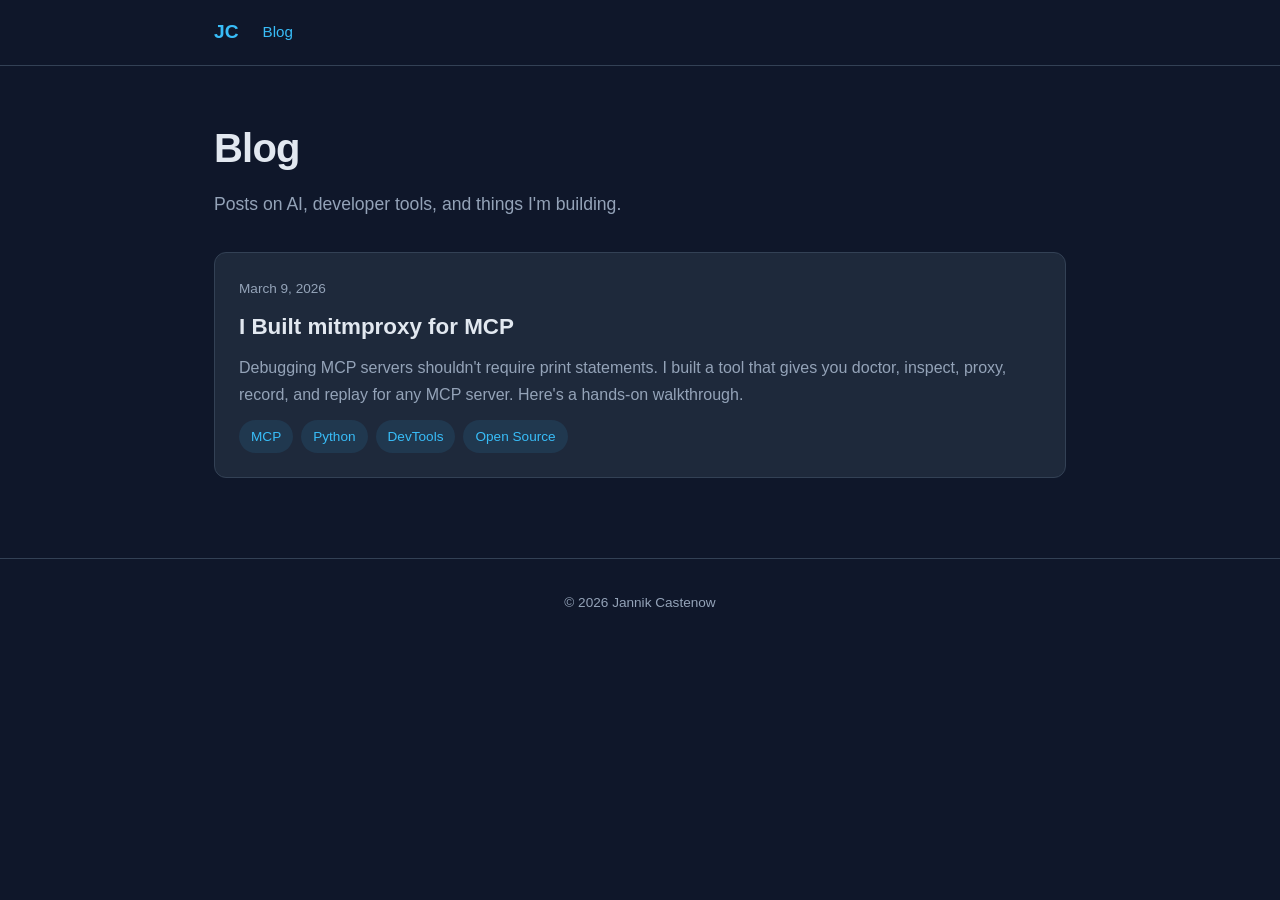
==== blog/index.html @ 8be2fc2b "Add blog with mcptools launch post, add mcptools to projects - Create /blog/ with index and first po" ====
<!DOCTYPE html>
<html lang="en">
<head>
  <meta charset="UTF-8">
  <meta name="viewport" content="width=device-width, initial-scale=1.0">
  <title>Blog - Dr. Jannik Castenow</title>
  <meta name="description" content="Blog posts by Dr. Jannik Castenow on AI, developer tools, and data science.">
  <meta name="theme-color" content="#0f172a">
  <meta name="referrer" content="strict-origin-when-cross-origin">
  <link rel="icon" href="data:image/svg+xml,<svg xmlns='http://www.w3.org/2000/svg' viewBox='0 0 100 100'><rect fill='%230f172a' width='100' height='100' rx='12'/><text x='50' y='68' font-family='system-ui,sans-serif' font-size='44' font-weight='700' fill='%2338bdf8' text-anchor='middle'>JC</text></svg>">
  <link rel="canonical" href="https://jannik-cas.github.io/blog/">
  <link rel="stylesheet" href="../style.css">
  <link rel="stylesheet" href="../blog.css">
</head>
<body>
  <a href="#main" class="skip-link">Skip to main content</a>

  <nav class="blog-nav">
    <div class="container">
      <a href="/" class="blog-nav-home">JC</a>
      <a href="/blog/" class="blog-nav-link active">Blog</a>
    </div>
  </nav>

  <header class="blog-header">
    <div class="container">
      <h1>Blog</h1>
      <p class="blog-header-sub">Posts on AI, developer tools, and things I'm building.</p>
    </div>
  </header>

  <main id="main" class="container">
    <div class="post-list">
      <a href="mcptools-mitmproxy-for-mcp.html" class="card post-card">
        <time class="post-date">March 9, 2026</time>
        <h2 class="post-title">I Built mitmproxy for MCP</h2>
        <p class="post-excerpt">Debugging MCP servers shouldn't require print statements. I built a tool that gives you doctor, inspect, proxy, record, and replay for any MCP server. Here's a hands-on walkthrough.</p>
        <ul class="tag-list post-tags">
          <li>MCP</li>
          <li>Python</li>
          <li>DevTools</li>
          <li>Open Source</li>
        </ul>
      </a>
    </div>
  </main>

  <footer class="footer">
    <div class="container">
      <p>&copy; 2026 Jannik Castenow</p>
    </div>
  </footer>
</body>
</html>
---- style.css ----
html {
  scroll-behavior: smooth;
}

*,
*::before,
*::after {
  box-sizing: border-box;
  margin: 0;
  padding: 0;
}

::selection {
  background-color: var(--color-accent);
  color: var(--color-bg);
}

:root {
  --color-bg: #0f172a;
  --color-surface: #1e293b;
  --color-surface-hover: #334155;
  --color-border: #334155;
  --color-text: #e2e8f0;
  --color-text-muted: #94a3b8;
  --color-accent: #38bdf8;
  --color-accent-soft: rgba(56, 189, 248, 0.1);
  --radius: 12px;
  --container-width: 900px;
}

body {
  font-family: -apple-system, BlinkMacSystemFont, "Segoe UI", Roboto, Oxygen,
    Ubuntu, Cantarell, sans-serif;
  background-color: var(--color-bg);
  color: var(--color-text);
  line-height: 1.7;
  -webkit-font-smoothing: antialiased;
  -moz-osx-font-smoothing: grayscale;
}

a {
  color: var(--color-accent);
  text-decoration: none;
}

a:hover,
a:focus-visible {
  text-decoration: underline;
}

.container {
  max-width: var(--container-width);
  margin: 0 auto;
  padding: 0 1.5rem;
}

/* Hero */

.hero {
  padding: 5rem 0 3rem;
  text-align: center;
  background: radial-gradient(ellipse at 50% 0%, rgba(56,189,248,0.08) 0%, transparent 60%);
}

.avatar {
  width: 150px;
  height: 150px;
  border-radius: 50%;
  object-fit: cover;
  border: 3px solid var(--color-border);
  margin-bottom: 1.25rem;
}

.hero h1 {
  font-size: 2.75rem;
  font-weight: 700;
  letter-spacing: -0.02em;
  margin-bottom: 0.5rem;
}

.subtitle {
  font-size: 1.2rem;
  color: var(--color-text-muted);
}

.subtitle a {
  color: var(--color-accent);
  text-decoration: none;
}

.subtitle a:hover {
  text-decoration: underline;
}

.tagline {
  margin-top: 0.5rem;
  font-size: 1.05rem;
  color: var(--color-text-muted);
  font-style: italic;
}

.social-links {
  display: flex;
  justify-content: center;
  flex-wrap: wrap;
  gap: 0.75rem;
  margin-top: 1.5rem;
}

.social-links a {
  display: inline-flex;
  align-items: center;
  gap: 0.4rem;
  color: var(--color-text-muted);
  text-decoration: none;
  font-size: 0.95rem;
  padding: 0.5rem 1rem;
  border: 1px solid var(--color-border);
  border-radius: var(--radius);
  transition: color 0.2s, border-color 0.2s, background-color 0.2s;
}

.social-links a:hover,
.social-links a:focus-visible {
  color: var(--color-accent);
  border-color: var(--color-accent);
  background-color: var(--color-accent-soft);
}

.social-links a:focus-visible {
  outline: 2px solid var(--color-accent);
  outline-offset: 2px;
}

/* Sections */

.section {
  margin-bottom: 3rem;
  padding-top: 2rem;
  border-top: 1px solid var(--color-border);
  animation: fadeInUp 0.4s ease-out both;
}

.section h2 {
  font-size: 1.5rem;
  font-weight: 600;
  margin-bottom: 1.25rem;
  color: var(--color-text);
}

/* Cards */

.card {
  background-color: var(--color-surface);
  border: 1px solid var(--color-border);
  border-radius: var(--radius);
  padding: 1.5rem;
  transition: border-color 0.2s, transform 0.2s, box-shadow 0.2s;
}

.card:hover {
  border-color: var(--color-accent);
  transform: translateY(-2px);
  box-shadow: 0 4px 12px rgba(0,0,0,0.25);
}

.card h3 {
  font-size: 1.1rem;
  font-weight: 600;
  margin-bottom: 0.75rem;
  color: var(--color-accent);
}

.card p {
  color: var(--color-text-muted);
  line-height: 1.7;
}

.card p + p {
  margin-top: 0.75rem;
}

.card .education-institution {
  font-weight: 500;
  color: var(--color-text);
  margin-bottom: 0.75rem;
}

.dissertation-link {
  margin-top: 0.75rem;
  font-size: 0.95rem;
}

.dissertation-link a {
  color: var(--color-accent);
  text-decoration: none;
}

.dissertation-link a:hover,
.dissertation-link a:focus-visible {
  text-decoration: underline;
}

.card-grid {
  display: grid;
  grid-template-columns: repeat(auto-fill, minmax(260px, 1fr));
  gap: 1rem;
}

/* Tags */

.tag-list {
  display: flex;
  flex-wrap: wrap;
  gap: 0.5rem;
  list-style: none;
}

.tag-list li {
  background-color: var(--color-accent-soft);
  color: var(--color-accent);
  font-size: 0.85rem;
  font-weight: 500;
  padding: 0.3rem 0.75rem;
  border-radius: 9999px;
  white-space: nowrap;
  transition: transform 0.2s, background-color 0.2s;
}

.tag-list li:hover {
  transform: scale(1.05);
  background-color: rgba(56,189,248,0.2);
}

/* Project cards */

.project-link {
  display: flex;
  flex-direction: column;
  text-decoration: none;
  color: inherit;
  cursor: pointer;
}

.project-link p {
  flex: 1;
}

.project-link:hover h3,
.project-link:focus-visible h3 {
  text-decoration: underline;
}

.project-meta {
  margin-top: auto;
  padding-top: 0.75rem;
}

/* Publications */

.publication-list {
  display: flex;
  flex-direction: column;
  gap: 1rem;
  list-style: none;
  padding-left: 0;
}

.publication-list .card {
  padding: 1.25rem 1.5rem;
}

.publication.card:hover {
  transform: none;
  box-shadow: none;
}

.publication-title {
  font-weight: 600;
  margin-bottom: 0.25rem;
  color: var(--color-text);
}

.publication-title a {
  color: var(--color-accent);
  text-decoration: none;
}

.publication-title a:hover,
.publication-title a:focus-visible {
  text-decoration: underline;
}

.publication-authors {
  font-size: 0.9rem;
  color: var(--color-text-muted);
  margin-bottom: 0.15rem;
}

.publication-venue {
  font-size: 0.9rem;
  color: var(--color-text-muted);
  font-style: italic;
}

/* Timeline (Experience) */

.timeline {
  display: flex;
  flex-direction: column;
  gap: 1rem;
}

.timeline-entry {
  border-left: 3px solid var(--color-accent);
}

.timeline-header {
  display: flex;
  justify-content: space-between;
  align-items: baseline;
  flex-wrap: wrap;
  gap: 0.5rem;
}

.timeline-date {
  font-size: 0.85rem;
  color: var(--color-text-muted);
  white-space: nowrap;
}

.timeline-org {
  font-weight: 500;
  color: var(--color-text);
  margin-bottom: 0.5rem;
}

.timeline-org a {
  color: var(--color-accent);
  text-decoration: none;
}

.timeline-org a:hover,
.timeline-org a:focus-visible {
  text-decoration: underline;
}

/* Conference Talks */

.talks-intro {
  margin-bottom: 0.75rem;
}

.talk-list {
  list-style: none;
  display: grid;
  grid-template-columns: repeat(auto-fill, minmax(240px, 1fr));
  gap: 0.4rem 1.5rem;
}

.talk-list li {
  color: var(--color-text-muted);
  font-size: 0.95rem;
  padding: 0.2rem 0;
}

.talk-list li strong {
  color: var(--color-text);
}

/* Certifications */

.cert-link {
  display: block;
  text-decoration: none;
  color: inherit;
  cursor: pointer;
}

.cert-link:hover h3,
.cert-link:focus-visible h3 {
  text-decoration: underline;
}

.cert-link:focus-visible {
  outline: 2px solid var(--color-accent);
  outline-offset: 2px;
}

/* Contact */

.contact-card p {
  margin-bottom: 1rem;
}

.contact-links {
  display: flex;
  flex-wrap: wrap;
  gap: 0.75rem;
}

.contact-link {
  display: inline-flex;
  align-items: center;
  gap: 0.5rem;
  color: var(--color-text-muted);
  text-decoration: none;
  font-size: 0.95rem;
  padding: 0.5rem 1rem;
  border: 1px solid var(--color-border);
  border-radius: var(--radius);
  transition: color 0.2s, border-color 0.2s, background-color 0.2s;
}

.contact-link:hover,
.contact-link:focus-visible {
  color: var(--color-accent);
  border-color: var(--color-accent);
  background-color: var(--color-accent-soft);
}

.contact-link:focus-visible {
  outline: 2px solid var(--color-accent);
  outline-offset: 2px;
}

/* Footer */

.footer {
  margin-top: 2rem;
  padding: 2rem 0;
  text-align: center;
  color: var(--color-text-muted);
  font-size: 0.85rem;
  border-top: 1px solid var(--color-border);
}

/* Skip link */

.skip-link {
  position: absolute;
  top: -100%;
  left: 1rem;
  background-color: var(--color-accent);
  color: var(--color-bg);
  padding: 0.5rem 1rem;
  border-radius: var(--radius);
  font-weight: 600;
  text-decoration: none;
  z-index: 100;
}

.skip-link:focus {
  top: 1rem;
}

/* Focus-visible states */

.subtitle a:focus-visible,
.dissertation-link a:focus-visible,
.publication-title a:focus-visible,
.project-link:focus-visible {
  outline: 2px solid var(--color-accent);
  outline-offset: 2px;
}

/* Animations */

@keyframes fadeInUp {
  from {
    opacity: 0;
    transform: translateY(12px);
  }
  to {
    opacity: 1;
    transform: translateY(0);
  }
}

@media (prefers-reduced-motion: reduce) {
  *,
  *::before,
  *::after {
    animation-duration: 0.01ms !important;
    animation-iteration-count: 1 !important;
    transition-duration: 0.01ms !important;
  }

  html {
    scroll-behavior: auto;
  }
}

/* Responsive */

@media (max-width: 600px) {
  .hero {
    padding: 3rem 0 2rem;
  }

  .hero h1 {
    font-size: 2rem;
  }

  .card-grid {
    grid-template-columns: 1fr;
  }
}
---- blog.css ----
/* Blog navigation */

.blog-nav {
  padding: 1rem 0;
  border-bottom: 1px solid var(--color-border);
}

.blog-nav .container {
  display: flex;
  align-items: center;
  gap: 1.5rem;
}

.blog-nav-home {
  font-weight: 700;
  font-size: 1.2rem;
  color: var(--color-accent);
  text-decoration: none;
}

.blog-nav-home:hover {
  text-decoration: none;
  opacity: 0.8;
}

.blog-nav-link {
  color: var(--color-text-muted);
  text-decoration: none;
  font-size: 0.95rem;
  transition: color 0.2s;
}

.blog-nav-link:hover,
.blog-nav-link.active {
  color: var(--color-accent);
}

/* Blog header */

.blog-header {
  padding: 3rem 0 2rem;
}

.blog-header h1 {
  font-size: 2.5rem;
  font-weight: 700;
  letter-spacing: -0.02em;
  margin-bottom: 0.5rem;
}

.blog-header-sub {
  color: var(--color-text-muted);
  font-size: 1.1rem;
}

/* Post list */

.post-list {
  display: flex;
  flex-direction: column;
  gap: 1rem;
  padding-bottom: 3rem;
}

.post-card {
  display: block;
  text-decoration: none;
  color: inherit;
  cursor: pointer;
}

.post-card:hover {
  text-decoration: none;
}

.post-card:hover .post-title {
  color: var(--color-accent);
}

.post-date {
  font-size: 0.85rem;
  color: var(--color-text-muted);
  display: block;
  margin-bottom: 0.5rem;
}

.post-title {
  font-size: 1.4rem;
  font-weight: 600;
  color: var(--color-text);
  margin-bottom: 0.5rem;
  transition: color 0.2s;
}

.post-excerpt {
  color: var(--color-text-muted);
  line-height: 1.7;
  margin-bottom: 0.75rem;
}

.post-tags {
  margin-top: auto;
}

/* Article styles */

.article-header {
  padding: 3rem 0 1rem;
}

.article-header h1 {
  font-size: 2.2rem;
  font-weight: 700;
  letter-spacing: -0.02em;
  line-height: 1.3;
  margin-bottom: 1rem;
}

.article-meta {
  color: var(--color-text-muted);
  font-size: 0.95rem;
  display: flex;
  align-items: center;
  gap: 1rem;
  flex-wrap: wrap;
}

.article-meta a {
  color: var(--color-accent);
}

/* Article body */

.article {
  padding-bottom: 4rem;
}

.article h2 {
  font-size: 1.5rem;
  font-weight: 600;
  margin-top: 2.5rem;
  margin-bottom: 1rem;
  padding-top: 1.5rem;
  border-top: 1px solid var(--color-border);
  color: var(--color-text);
}

.article h2:first-child {
  border-top: none;
  padding-top: 0;
  margin-top: 1.5rem;
}

.article h3 {
  font-size: 1.2rem;
  font-weight: 600;
  margin-top: 1.5rem;
  margin-bottom: 0.75rem;
  color: var(--color-accent);
}

.article p {
  margin-bottom: 1rem;
  color: var(--color-text);
  line-height: 1.8;
}

.article strong {
  color: var(--color-text);
  font-weight: 600;
}

.article ul,
.article ol {
  margin-bottom: 1rem;
  padding-left: 1.5rem;
  color: var(--color-text);
}

.article li {
  margin-bottom: 0.4rem;
  line-height: 1.7;
}

/* Code blocks */

.article pre {
  background-color: var(--color-surface);
  border: 1px solid var(--color-border);
  border-radius: var(--radius);
  padding: 1.25rem 1.5rem;
  overflow-x: auto;
  margin-bottom: 1.25rem;
  font-family: 'SF Mono', 'Fira Code', 'Fira Mono', Menlo, Consolas, monospace;
  font-size: 0.88rem;
  line-height: 1.6;
  color: var(--color-text);
}

.article code {
  font-family: 'SF Mono', 'Fira Code', 'Fira Mono', Menlo, Consolas, monospace;
  font-size: 0.88em;
}

.article p code,
.article li code {
  background-color: var(--color-surface);
  border: 1px solid var(--color-border);
  border-radius: 6px;
  padding: 0.15em 0.4em;
  color: var(--color-accent);
}

/* Terminal output styling */

.terminal {
  position: relative;
}

.terminal::before {
  content: attr(data-title);
  display: block;
  background-color: var(--color-border);
  color: var(--color-text-muted);
  font-size: 0.78rem;
  padding: 0.4rem 1rem;
  border-radius: var(--radius) var(--radius) 0 0;
  margin: 0 -1.5rem -0.25rem;
  padding-left: 1.5rem;
  margin-top: -1.25rem;
  margin-bottom: 1rem;
}

/* Accent text in code */

.code-green { color: #4ade80; }
.code-red { color: #f87171; }
.code-yellow { color: #fbbf24; }
.code-cyan { color: #22d3ee; }
.code-blue { color: #60a5fa; }
.code-dim { color: var(--color-text-muted); }
.code-bold { font-weight: 700; }

/* Callout boxes */

.callout {
  background-color: var(--color-accent-soft);
  border: 1px solid rgba(56, 189, 248, 0.3);
  border-left: 4px solid var(--color-accent);
  border-radius: var(--radius);
  padding: 1rem 1.25rem;
  margin-bottom: 1.25rem;
}

.callout p {
  margin-bottom: 0;
  color: var(--color-text);
}

.callout code {
  background: transparent;
  border: none;
  padding: 0;
}

/* Diagram blocks */

.diagram {
  text-align: center;
  font-family: 'SF Mono', 'Fira Code', 'Fira Mono', Menlo, Consolas, monospace;
  font-size: 0.9rem;
  line-height: 1.5;
  color: var(--color-text-muted);
  margin-bottom: 1.25rem;
}

/* Article footer */

.article-footer {
  border-top: 1px solid var(--color-border);
  padding-top: 2rem;
  margin-top: 2rem;
}

.article-footer p {
  color: var(--color-text-muted);
  font-size: 0.95rem;
}

.article-cta {
  display: inline-flex;
  align-items: center;
  gap: 0.5rem;
  background-color: var(--color-accent);
  color: var(--color-bg);
  font-weight: 600;
  padding: 0.75rem 1.5rem;
  border-radius: var(--radius);
  text-decoration: none;
  margin-top: 1rem;
  margin-bottom: 1rem;
  transition: opacity 0.2s, transform 0.2s;
}

.article-cta:hover {
  opacity: 0.9;
  transform: translateY(-1px);
  text-decoration: none;
  color: var(--color-bg);
}

/* Responsive */

@media (max-width: 600px) {
  .article-header h1 {
    font-size: 1.6rem;
  }

  .article pre {
    font-size: 0.8rem;
    padding: 1rem;
  }

  .blog-header h1 {
    font-size: 2rem;
  }
}
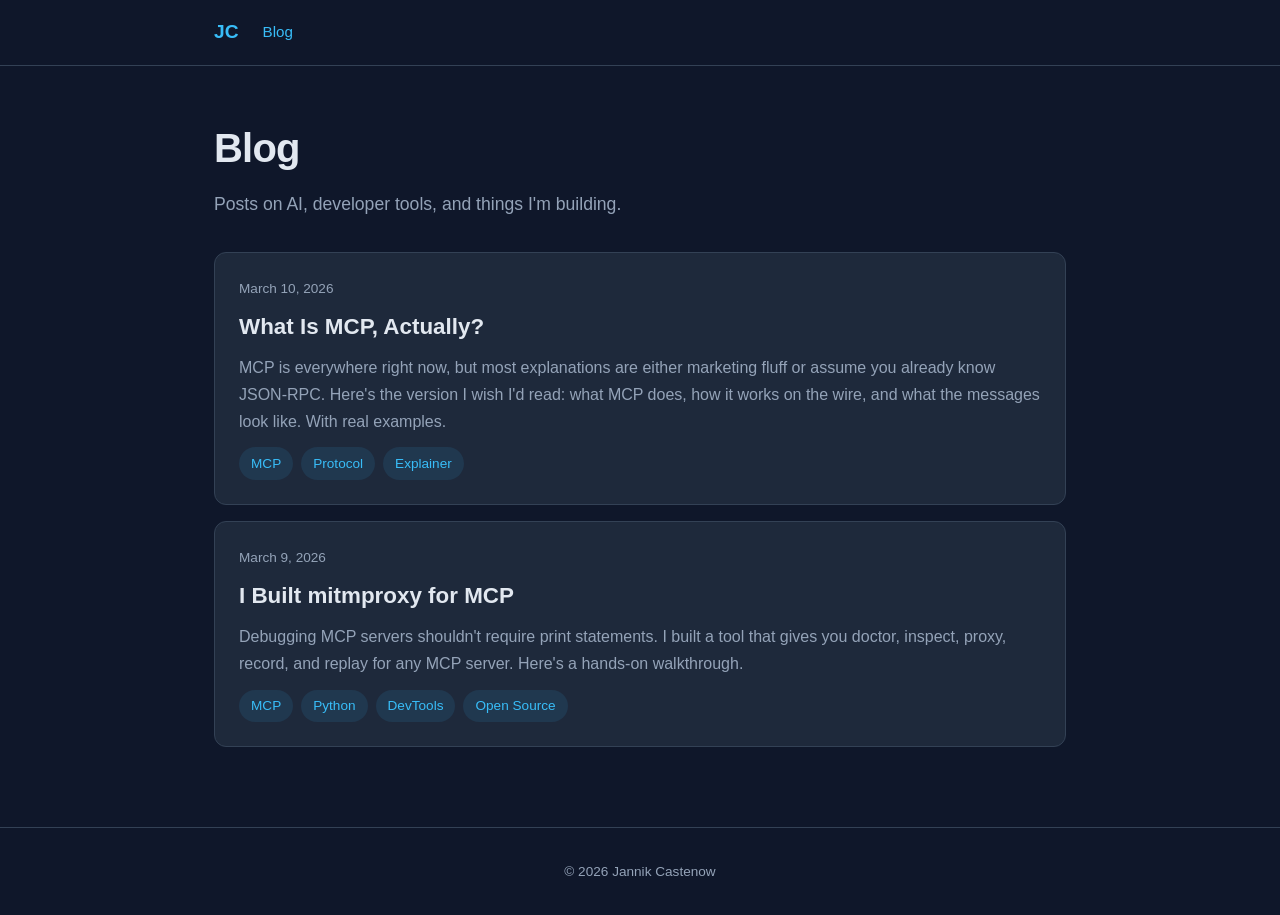
==== commit 9ac2f61e: "Add blog post: What Is MCP, Actually? Hands-on explainer covering MCP protocol, JSON-RPC messages, s" ====
--- a/blog/index.html
+++ b/blog/index.html
@@ -31,6 +31,16 @@
 
   <main id="main" class="container">
     <div class="post-list">
+      <a href="what-is-mcp.html" class="card post-card">
+        <time class="post-date">March 10, 2026</time>
+        <h2 class="post-title">What Is MCP, Actually?</h2>
+        <p class="post-excerpt">MCP is everywhere right now, but most explanations are either marketing fluff or assume you already know JSON-RPC. Here's the version I wish I'd read: what MCP does, how it works on the wire, and what the messages look like. With real examples.</p>
+        <ul class="tag-list post-tags">
+          <li>MCP</li>
+          <li>Protocol</li>
+          <li>Explainer</li>
+        </ul>
+      </a>
       <a href="mcptools-mitmproxy-for-mcp.html" class="card post-card">
         <time class="post-date">March 9, 2026</time>
         <h2 class="post-title">I Built mitmproxy for MCP</h2>
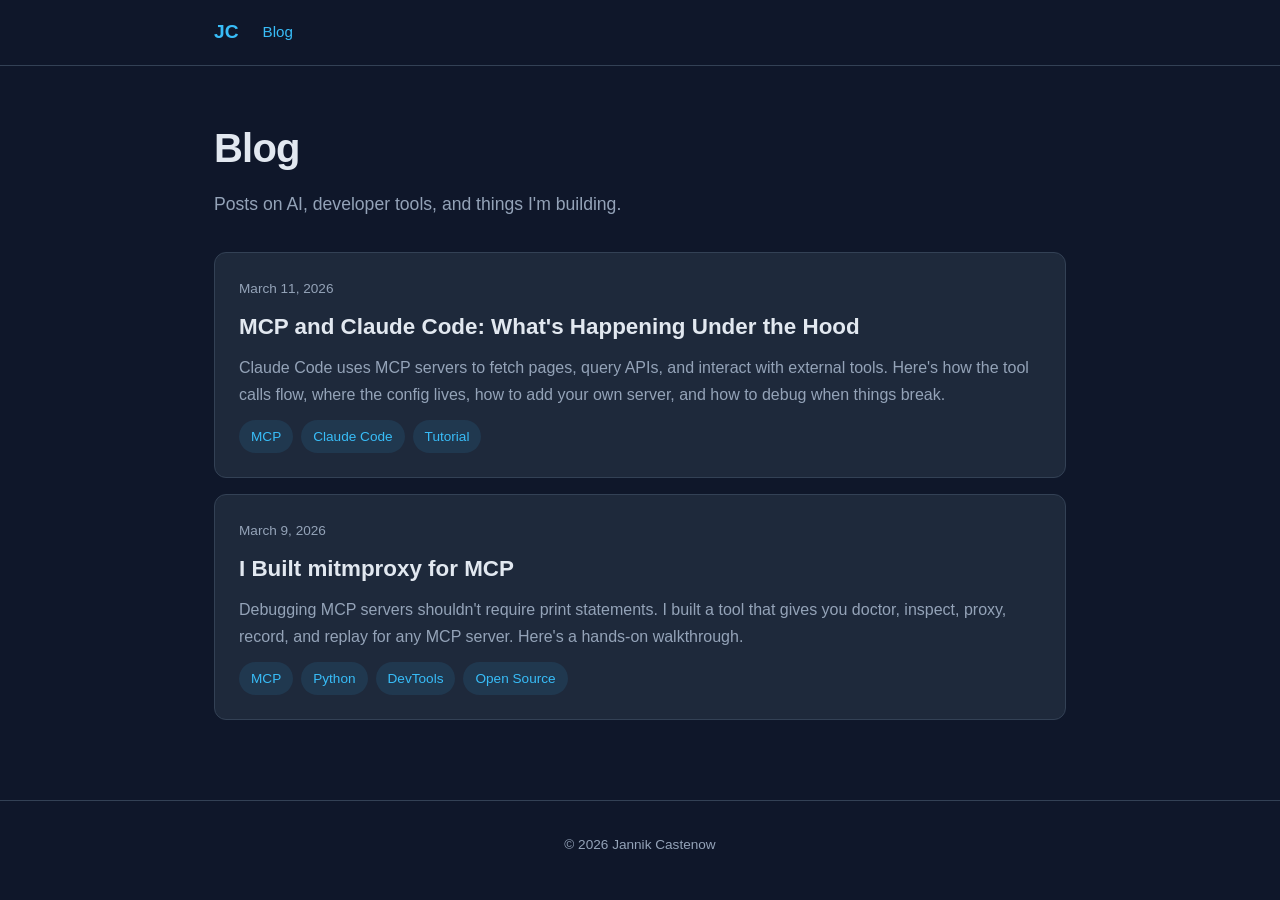
==== commit dee14c15: "Add blog post: MCP and Claude Code Post covering how Claude Code uses MCP under the hood — tool call" ====
--- a/blog/index.html
+++ b/blog/index.html
@@ -31,14 +31,14 @@
 
   <main id="main" class="container">
     <div class="post-list">
-      <a href="what-is-mcp.html" class="card post-card">
-        <time class="post-date">March 10, 2026</time>
-        <h2 class="post-title">What Is MCP, Actually?</h2>
-        <p class="post-excerpt">MCP is everywhere right now, but most explanations are either marketing fluff or assume you already know JSON-RPC. Here's the version I wish I'd read: what MCP does, how it works on the wire, and what the messages look like. With real examples.</p>
+      <a href="mcp-and-claude-code.html" class="card post-card">
+        <time class="post-date">March 11, 2026</time>
+        <h2 class="post-title">MCP and Claude Code: What's Happening Under the Hood</h2>
+        <p class="post-excerpt">Claude Code uses MCP servers to fetch pages, query APIs, and interact with external tools. Here's how the tool calls flow, where the config lives, how to add your own server, and how to debug when things break.</p>
         <ul class="tag-list post-tags">
           <li>MCP</li>
-          <li>Protocol</li>
-          <li>Explainer</li>
+          <li>Claude Code</li>
+          <li>Tutorial</li>
         </ul>
       </a>
       <a href="mcptools-mitmproxy-for-mcp.html" class="card post-card">
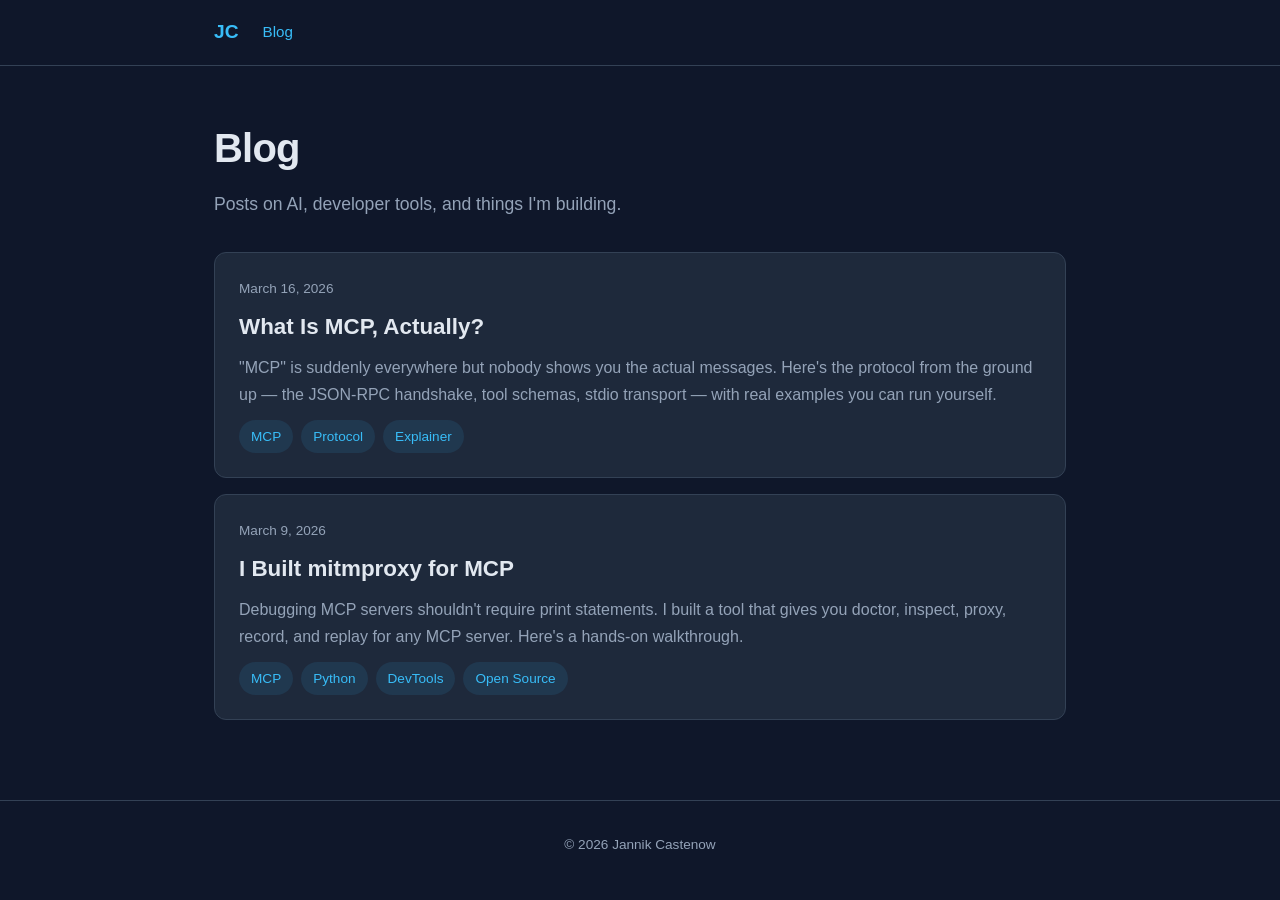
==== commit 63845d41: "Rewrite blog posts: less AI tone, more visual variety - Add TL;DR boxes, callout variants, aside blo" ====
--- a/blog/index.html
+++ b/blog/index.html
@@ -31,14 +31,14 @@
 
   <main id="main" class="container">
     <div class="post-list">
-      <a href="mcp-and-claude-code.html" class="card post-card">
-        <time class="post-date">March 11, 2026</time>
-        <h2 class="post-title">MCP and Claude Code: What's Happening Under the Hood</h2>
-        <p class="post-excerpt">Claude Code uses MCP servers to fetch pages, query APIs, and interact with external tools. Here's how the tool calls flow, where the config lives, how to add your own server, and how to debug when things break.</p>
+      <a href="what-is-mcp.html" class="card post-card">
+        <time class="post-date">March 16, 2026</time>
+        <h2 class="post-title">What Is MCP, Actually?</h2>
+        <p class="post-excerpt">"MCP" is suddenly everywhere but nobody shows you the actual messages. Here's the protocol from the ground up &mdash; the JSON-RPC handshake, tool schemas, stdio transport &mdash; with real examples you can run yourself.</p>
         <ul class="tag-list post-tags">
           <li>MCP</li>
-          <li>Claude Code</li>
-          <li>Tutorial</li>
+          <li>Protocol</li>
+          <li>Explainer</li>
         </ul>
       </a>
       <a href="mcptools-mitmproxy-for-mcp.html" class="card post-card">
--- a/blog.css
+++ b/blog.css
@@ -263,6 +263,106 @@
   padding: 0;
 }
 
+/* Callout variants */
+
+.callout-warn {
+  background-color: rgba(251, 191, 36, 0.08);
+  border: 1px solid rgba(251, 191, 36, 0.25);
+  border-left: 4px solid #fbbf24;
+  border-radius: var(--radius);
+  padding: 1rem 1.25rem;
+  margin-bottom: 1.25rem;
+}
+
+.callout-warn p {
+  margin-bottom: 0;
+  color: var(--color-text);
+}
+
+.callout-warn code {
+  background: transparent;
+  border: none;
+  padding: 0;
+}
+
+.callout-success {
+  background-color: rgba(74, 222, 128, 0.08);
+  border: 1px solid rgba(74, 222, 128, 0.25);
+  border-left: 4px solid #4ade80;
+  border-radius: var(--radius);
+  padding: 1rem 1.25rem;
+  margin-bottom: 1.25rem;
+}
+
+.callout-success p {
+  margin-bottom: 0;
+  color: var(--color-text);
+}
+
+.callout-success code {
+  background: transparent;
+  border: none;
+  padding: 0;
+}
+
+/* TLDR box */
+
+.tldr {
+  background: linear-gradient(135deg, rgba(56, 189, 248, 0.1), rgba(96, 165, 250, 0.05));
+  border: 1px solid rgba(56, 189, 248, 0.25);
+  border-radius: var(--radius);
+  padding: 1.25rem 1.5rem;
+  margin-bottom: 2rem;
+  position: relative;
+}
+
+.tldr::before {
+  content: "TL;DR";
+  display: inline-block;
+  background: var(--color-accent);
+  color: var(--color-bg);
+  font-weight: 700;
+  font-size: 0.72rem;
+  letter-spacing: 0.05em;
+  padding: 0.2em 0.6em;
+  border-radius: 4px;
+  margin-bottom: 0.75rem;
+}
+
+.tldr p {
+  margin-bottom: 0.5rem;
+  color: var(--color-text);
+}
+
+.tldr p:last-child {
+  margin-bottom: 0;
+}
+
+.tldr code {
+  background: transparent;
+  border: none;
+  padding: 0;
+}
+
+/* Aside / tangent */
+
+.aside {
+  border-left: 2px solid var(--color-border);
+  padding-left: 1.25rem;
+  margin: 1.5rem 0;
+  color: var(--color-text-muted);
+  font-size: 0.92rem;
+}
+
+.aside p {
+  color: var(--color-text-muted);
+  margin-bottom: 0.5rem;
+}
+
+.aside p:last-child {
+  margin-bottom: 0;
+}
+
 /* Diagram blocks */
 
 .diagram {
@@ -272,6 +372,24 @@
   line-height: 1.5;
   color: var(--color-text-muted);
   margin-bottom: 1.25rem;
+}
+
+/* Key point highlight */
+
+.key-point {
+  background-color: var(--color-surface);
+  border: 1px solid var(--color-border);
+  border-radius: var(--radius);
+  padding: 1.25rem 1.5rem;
+  margin: 1.5rem 0;
+  text-align: center;
+  font-size: 1.05rem;
+  line-height: 1.7;
+  color: var(--color-text);
+}
+
+.key-point strong {
+  color: var(--color-accent);
 }
 
 /* Article footer */
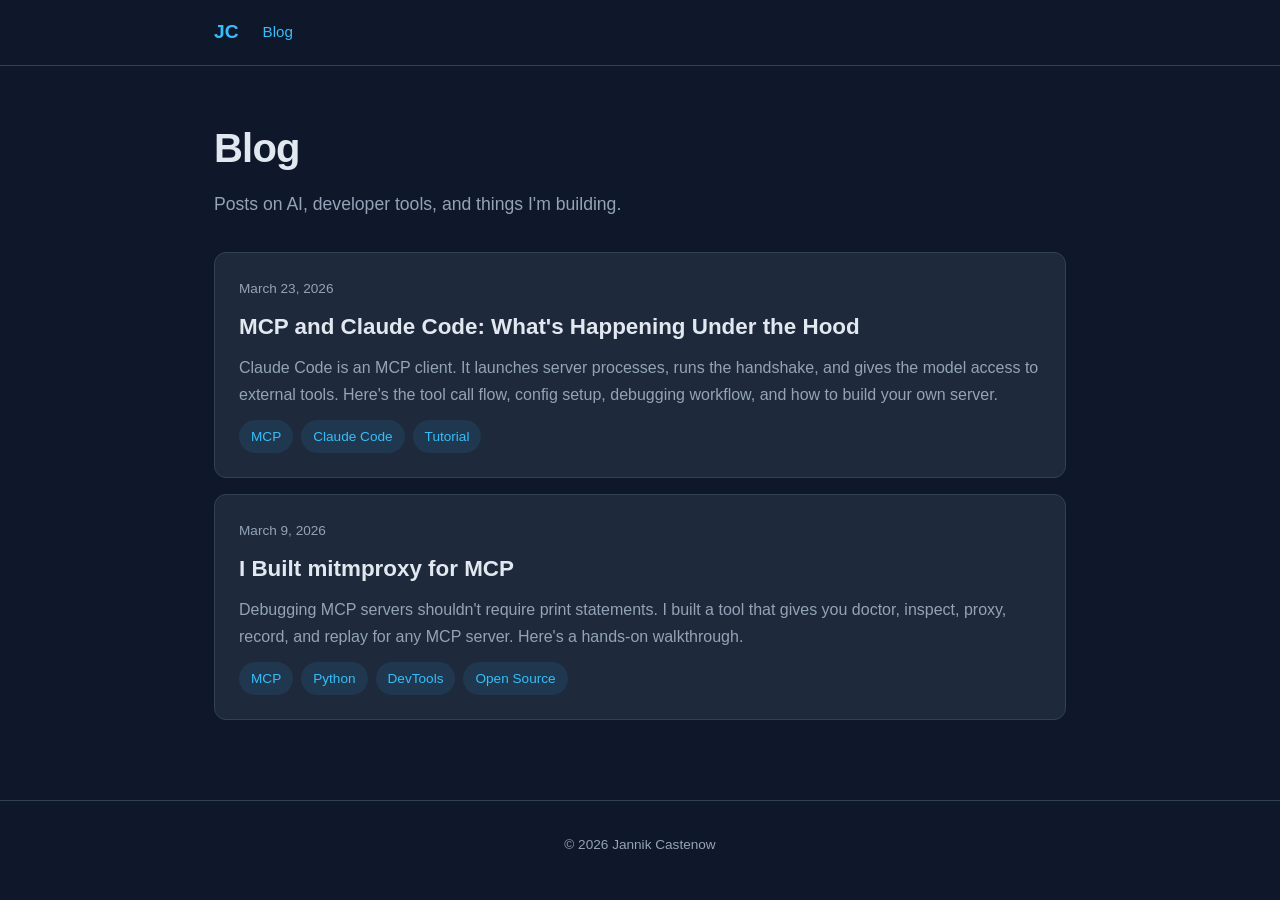
==== commit 31f74637: "Rewrite blog posts: less AI tone, more visual variety - Add TL;DR boxes, callout variants, aside blo" ====
--- a/blog/index.html
+++ b/blog/index.html
@@ -31,14 +31,14 @@
 
   <main id="main" class="container">
     <div class="post-list">
-      <a href="what-is-mcp.html" class="card post-card">
-        <time class="post-date">March 16, 2026</time>
-        <h2 class="post-title">What Is MCP, Actually?</h2>
-        <p class="post-excerpt">"MCP" is suddenly everywhere but nobody shows you the actual messages. Here's the protocol from the ground up &mdash; the JSON-RPC handshake, tool schemas, stdio transport &mdash; with real examples you can run yourself.</p>
+      <a href="mcp-and-claude-code.html" class="card post-card">
+        <time class="post-date">March 23, 2026</time>
+        <h2 class="post-title">MCP and Claude Code: What's Happening Under the Hood</h2>
+        <p class="post-excerpt">Claude Code is an MCP client. It launches server processes, runs the handshake, and gives the model access to external tools. Here's the tool call flow, config setup, debugging workflow, and how to build your own server.</p>
         <ul class="tag-list post-tags">
           <li>MCP</li>
-          <li>Protocol</li>
-          <li>Explainer</li>
+          <li>Claude Code</li>
+          <li>Tutorial</li>
         </ul>
       </a>
       <a href="mcptools-mitmproxy-for-mcp.html" class="card post-card">
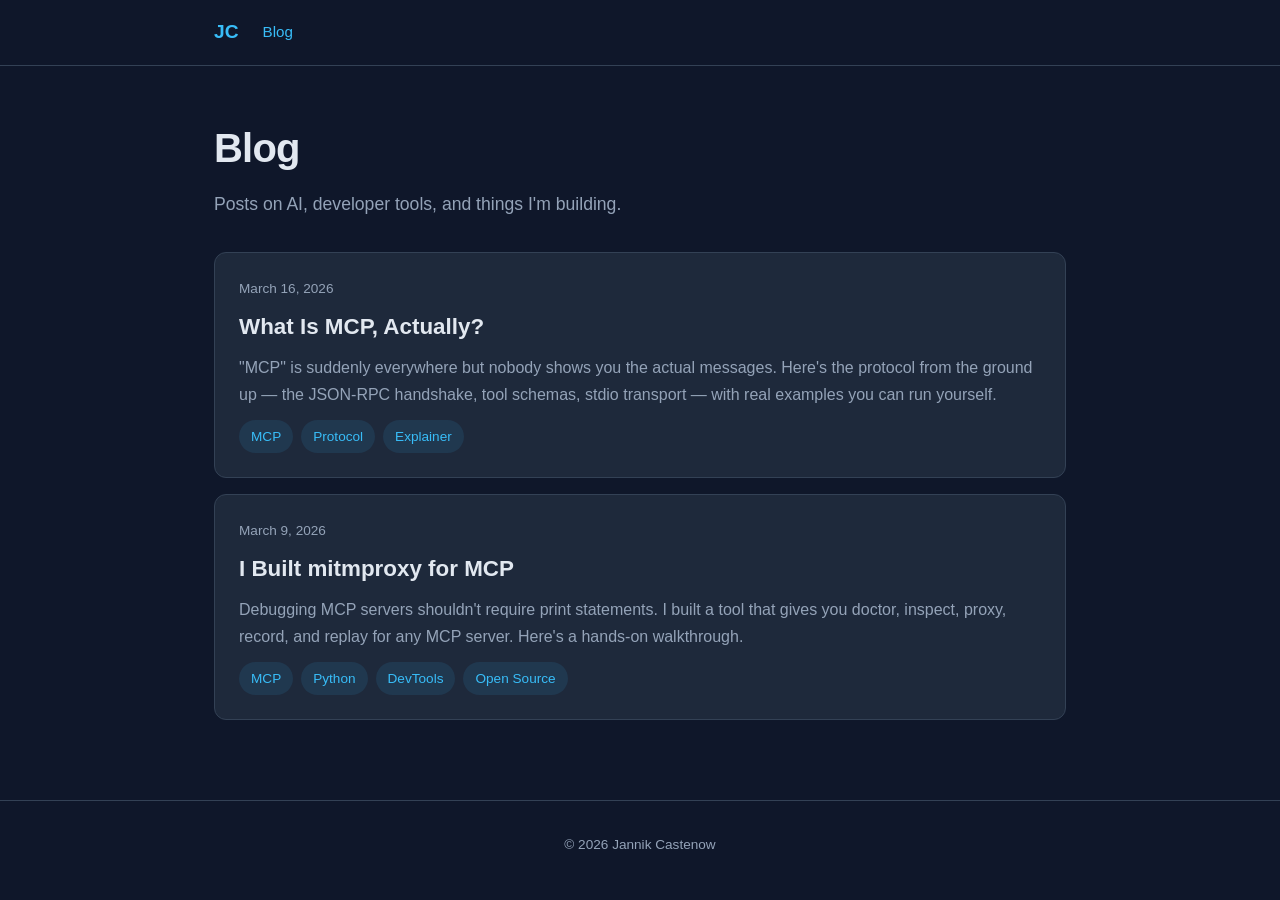
==== commit 73669a67: "Merge remote-tracking branch 'origin/post/what-is-mcp' # Conflicts: #	blog/mcptools-mitmproxy-for-mc" ====
--- a/blog/index.html
+++ b/blog/index.html
@@ -31,14 +31,14 @@
 
   <main id="main" class="container">
     <div class="post-list">
-      <a href="mcp-and-claude-code.html" class="card post-card">
-        <time class="post-date">March 23, 2026</time>
-        <h2 class="post-title">MCP and Claude Code: What's Happening Under the Hood</h2>
-        <p class="post-excerpt">Claude Code is an MCP client. It launches server processes, runs the handshake, and gives the model access to external tools. Here's the tool call flow, config setup, debugging workflow, and how to build your own server.</p>
+      <a href="what-is-mcp.html" class="card post-card">
+        <time class="post-date">March 16, 2026</time>
+        <h2 class="post-title">What Is MCP, Actually?</h2>
+        <p class="post-excerpt">"MCP" is suddenly everywhere but nobody shows you the actual messages. Here's the protocol from the ground up &mdash; the JSON-RPC handshake, tool schemas, stdio transport &mdash; with real examples you can run yourself.</p>
         <ul class="tag-list post-tags">
           <li>MCP</li>
-          <li>Claude Code</li>
-          <li>Tutorial</li>
+          <li>Protocol</li>
+          <li>Explainer</li>
         </ul>
       </a>
       <a href="mcptools-mitmproxy-for-mcp.html" class="card post-card">
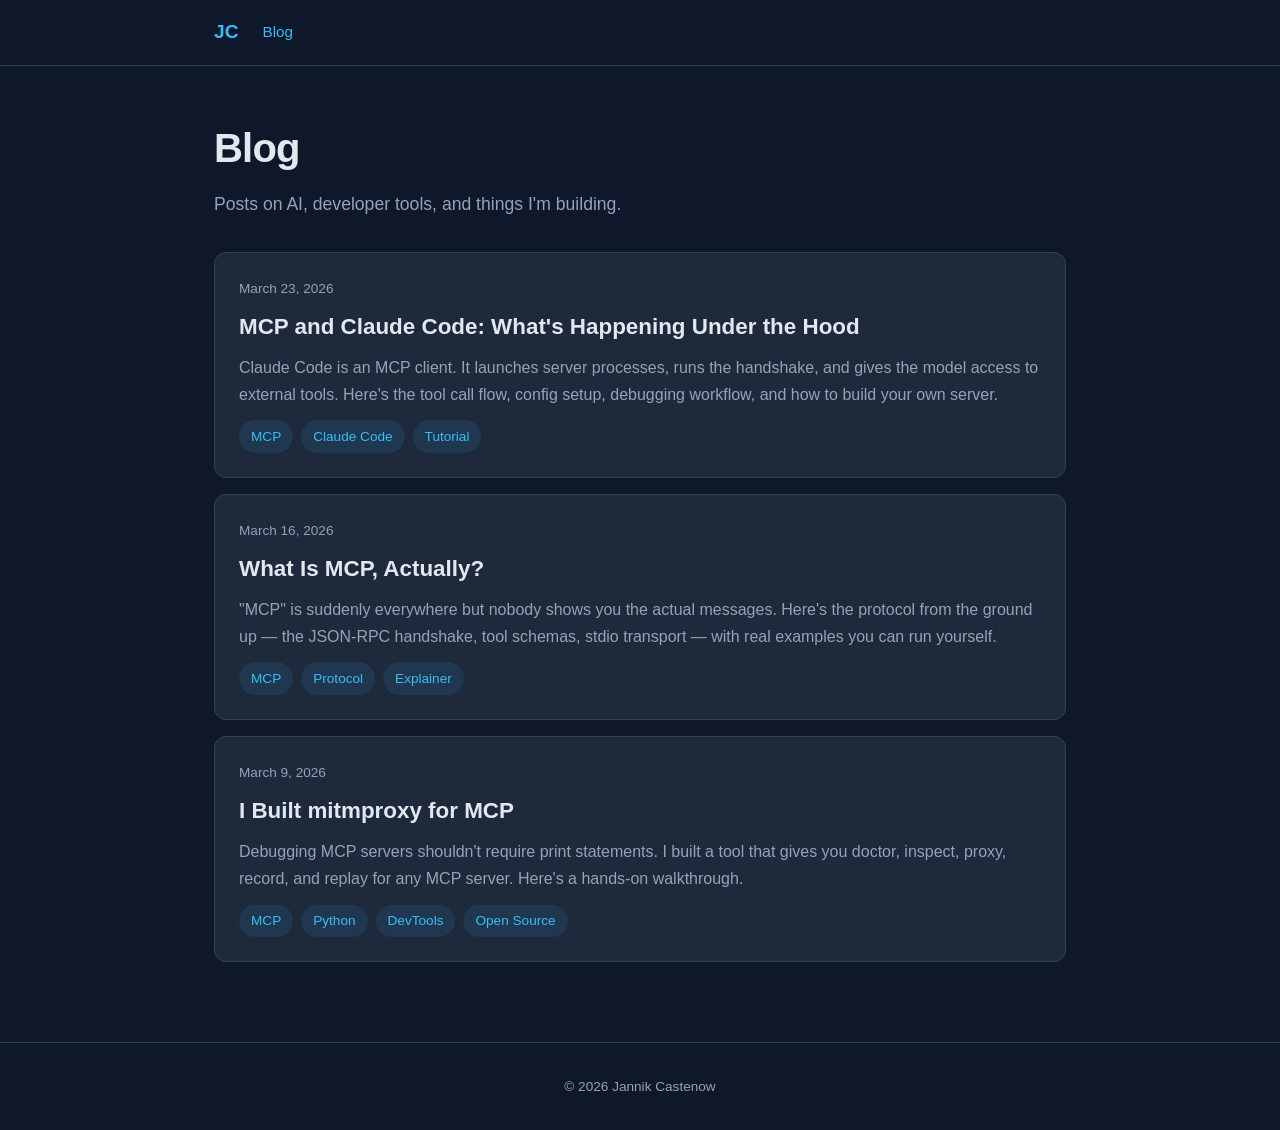
==== commit 1973b519: "Merge remote-tracking branch 'origin/post/mcp-and-claude-code' # Conflicts: #	blog/index.html #	inde" ====
--- a/blog/index.html
+++ b/blog/index.html
@@ -31,6 +31,16 @@
 
   <main id="main" class="container">
     <div class="post-list">
+      <a href="mcp-and-claude-code.html" class="card post-card">
+        <time class="post-date">March 23, 2026</time>
+        <h2 class="post-title">MCP and Claude Code: What's Happening Under the Hood</h2>
+        <p class="post-excerpt">Claude Code is an MCP client. It launches server processes, runs the handshake, and gives the model access to external tools. Here's the tool call flow, config setup, debugging workflow, and how to build your own server.</p>
+        <ul class="tag-list post-tags">
+          <li>MCP</li>
+          <li>Claude Code</li>
+          <li>Tutorial</li>
+        </ul>
+      </a>
       <a href="what-is-mcp.html" class="card post-card">
         <time class="post-date">March 16, 2026</time>
         <h2 class="post-title">What Is MCP, Actually?</h2>
